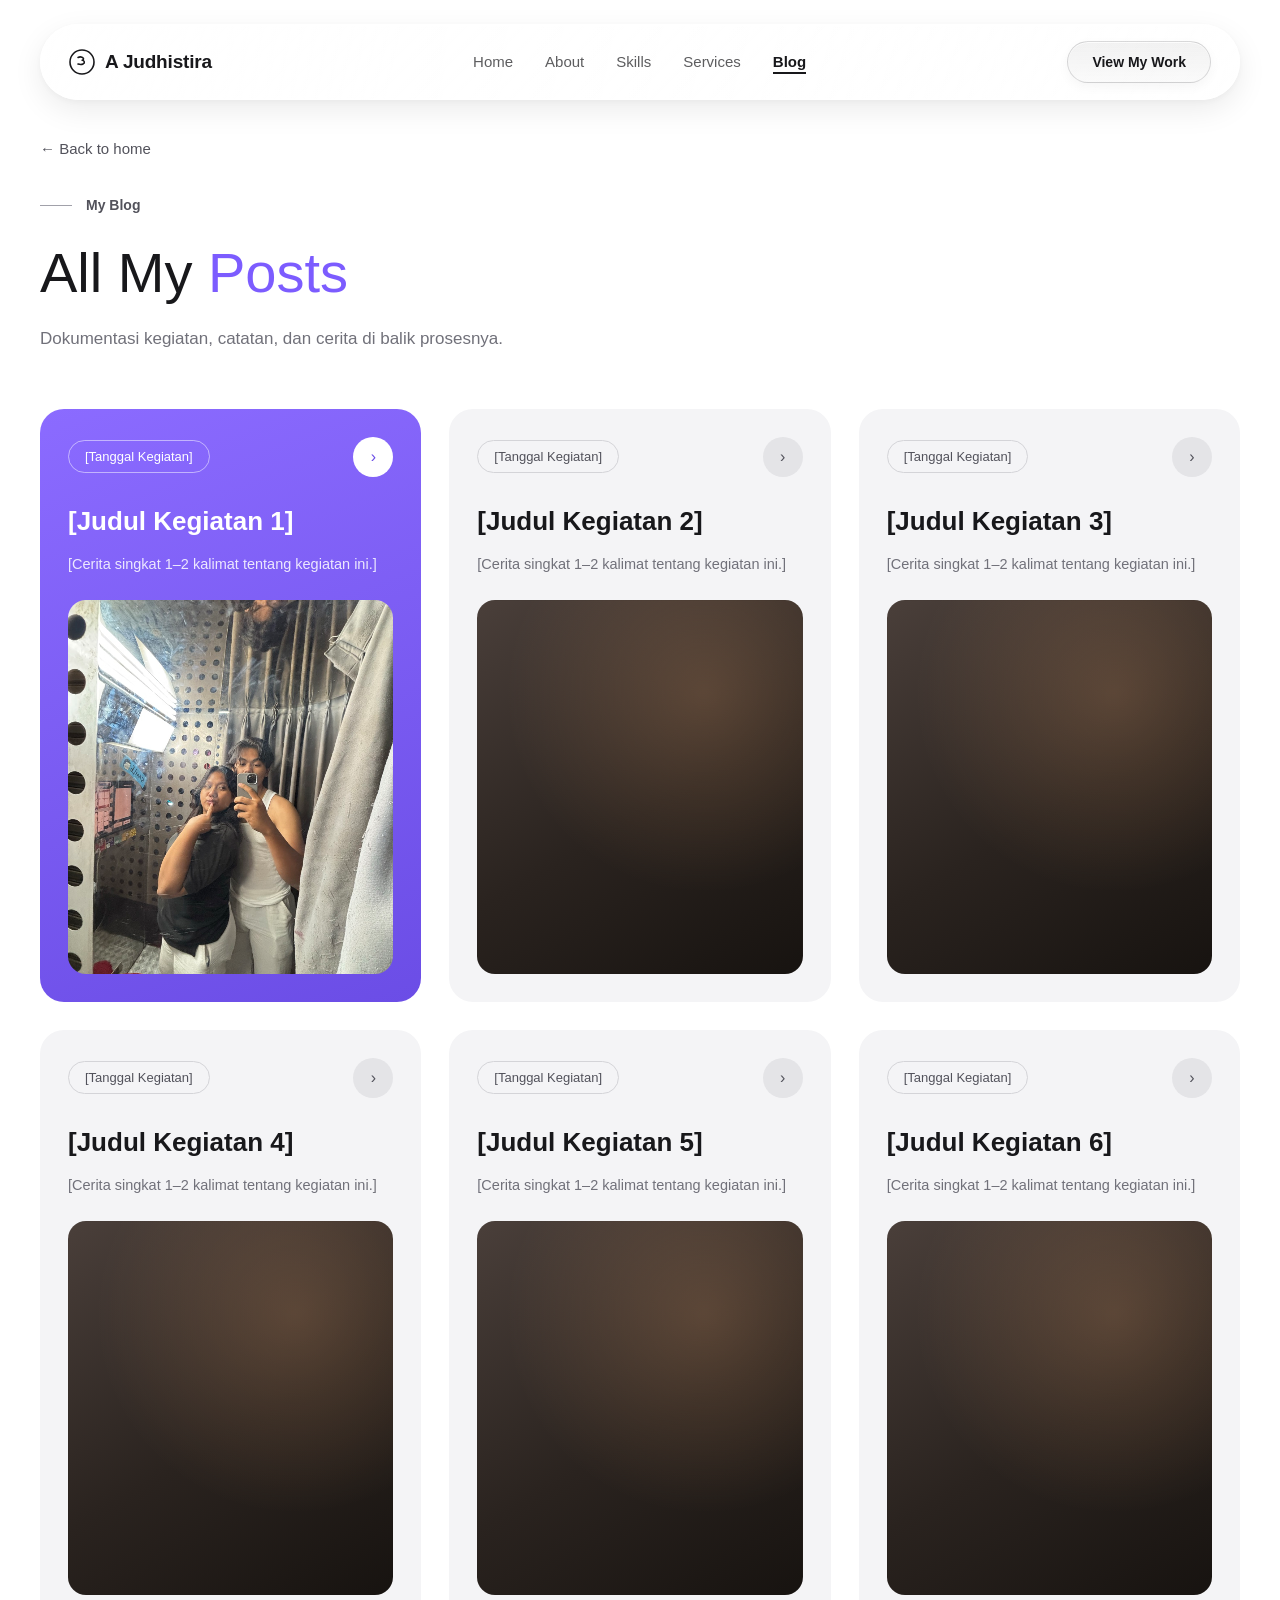
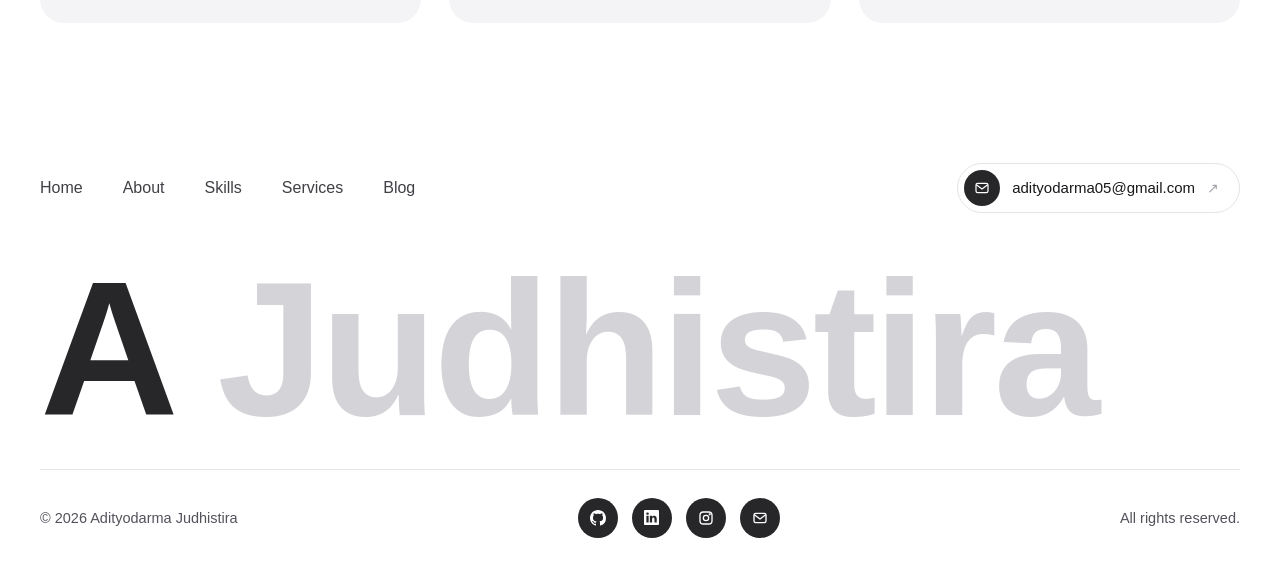
==== blog.html @ 8841a7af "Add blog page and link See All My Posts to it" ====
<!DOCTYPE html>
<html lang="id">

<head>
  <meta charset="UTF-8">
  <meta name="viewport" content="width=device-width, initial-scale=1.0">
  <title>Blog | Adityodarma Judhistira</title>
  <meta name="description" content="Semua tulisan dan dokumentasi kegiatan Adityodarma Judhistira.">
  <meta name="author" content="Adityodarma Judhistira">
  <link rel="canonical" href="https://adityodarma.github.io/Portofolio/blog.html">

  <meta property="og:type" content="website">
  <meta property="og:url" content="https://adityodarma.github.io/Portofolio/blog.html">
  <meta property="og:title" content="Blog | Adityodarma Judhistira">
  <meta property="og:description" content="Semua tulisan dan dokumentasi kegiatan Adityodarma Judhistira.">
  <meta property="og:image" content="https://adityodarma.github.io/Portofolio/assets/images/og-image.jpg">
  <meta name="twitter:card" content="summary_large_image">

  <link rel="icon" href="assets/favicon.svg" type="image/svg+xml">
  <link rel="stylesheet" href="css/style.css">
</head>

<body>

  <div class="navbar-wrap">
      <nav class="navbar">
        <a href="index.html" class="brand" aria-label="Home">
          <svg width="26" height="26" viewBox="0 0 26 26" fill="none" xmlns="http://www.w3.org/2000/svg">
            <circle cx="13" cy="13" r="12" stroke="white" stroke-width="1.6" />
            <path d="M9 8.5C9 8.5 11 7.5 13 8.2C15 8.9 15 10.8 13.2 11.3C15.6 11.6 16.2 14 14 15C12 15.9 9 15 9 15"
              stroke="white" stroke-width="1.6" stroke-linecap="round" stroke-linejoin="round" fill="none" />
          </svg>
          A Judhistira
        </a>
        <div class="nav-links">
          <a href="index.html#home">Home</a>
          <a href="index.html#about">About</a>
          <a href="index.html#skills">Skills</a>
          <a href="index.html#services">Services</a>
          <a href="blog.html" class="active">Blog</a>
        </div>
        <a href="index.html#services" class="cta-glass">View My Work</a>
        <button class="hamburger" id="hamburgerBtn" aria-label="Menu" aria-controls="mobileNav" aria-expanded="false">
          <span></span><span></span><span></span>
        </button>
      </nav>
    </div>

    <!-- Mobile Nav Overlay -->
    <div class="nav-mobile" id="mobileNav">
      <a href="index.html#home">Home</a>
      <a href="index.html#about">About</a>
      <a href="index.html#skills">Skills</a>
      <a href="index.html#services">Services</a>
      <a href="blog.html">Blog</a>
      <a href="index.html#services">View My Work</a>
    </div>

  <!-- ================= ALL POSTS ================= -->
  <!--
    CARA MENAMBAH POST: salin satu blok <article class="card plain"> di bawah (struktur sama dengan kartu My Work).
    Foto: <div class="card-photo" style="background-image: url('assets/images/NAMA-FILE.jpg');"></div>
    Teks [dalam kurung siku] hanya placeholder — ganti atau hapus sebelum deploy.
  -->
  <section class="blog-page" data-nav-theme="light">
    <a href="index.html#blog" class="back-link">← Back to home</a>

    <div class="blog-page-header">
      <div class="eyebrow"><span class="line"></span><span>My Blog</span></div>
      <h1 class="blog-page-title">All My <span class="accent">Posts</span></h1>
      <p class="sub">Dokumentasi kegiatan, catatan, dan cerita di balik prosesnya.</p>
    </div>

    <div class="posts-grid">
      <article class="card primary">
        <div class="card-top"><span class="date-pill">[Tanggal Kegiatan]</span><span class="arrow-btn">›</span></div>
        <h3>[Judul Kegiatan 1]</h3>
        <p class="desc">[Cerita singkat 1–2 kalimat tentang kegiatan ini.]</p>
        <div class="card-photo" style="background-image: url('assets/images/blog-1.jpg');"></div>
      </article>

      <article class="card plain">
        <div class="card-top"><span class="date-pill">[Tanggal Kegiatan]</span><span class="arrow-btn">›</span></div>
        <h3>[Judul Kegiatan 2]</h3>
        <p class="desc">[Cerita singkat 1–2 kalimat tentang kegiatan ini.]</p>
        <div class="card-photo"></div>
      </article>

      <article class="card plain">
        <div class="card-top"><span class="date-pill">[Tanggal Kegiatan]</span><span class="arrow-btn">›</span></div>
        <h3>[Judul Kegiatan 3]</h3>
        <p class="desc">[Cerita singkat 1–2 kalimat tentang kegiatan ini.]</p>
        <div class="card-photo"></div>
      </article>

      <article class="card plain">
        <div class="card-top"><span class="date-pill">[Tanggal Kegiatan]</span><span class="arrow-btn">›</span></div>
        <h3>[Judul Kegiatan 4]</h3>
        <p class="desc">[Cerita singkat 1–2 kalimat tentang kegiatan ini.]</p>
        <div class="card-photo"></div>
      </article>

      <article class="card plain">
        <div class="card-top"><span class="date-pill">[Tanggal Kegiatan]</span><span class="arrow-btn">›</span></div>
        <h3>[Judul Kegiatan 5]</h3>
        <p class="desc">[Cerita singkat 1–2 kalimat tentang kegiatan ini.]</p>
        <div class="card-photo"></div>
      </article>

      <article class="card plain">
        <div class="card-top"><span class="date-pill">[Tanggal Kegiatan]</span><span class="arrow-btn">›</span></div>
        <h3>[Judul Kegiatan 6]</h3>
        <p class="desc">[Cerita singkat 1–2 kalimat tentang kegiatan ini.]</p>
        <div class="card-photo"></div>
      </article>
    </div>
  </section>

  <footer data-nav-theme="light">
    <div class="footer-nav">
      <div class="nav-links2">
        <a href="index.html#home">Home</a>
        <a href="index.html#about">About</a>
        <a href="index.html#skills">Skills</a>
        <a href="index.html#services">Services</a>
        <a href="blog.html">Blog</a>
      </div>
      <a href="mailto:adityodarma05@gmail.com?subject=Hello%20from%20your%20portfolio"
        class="contact-pill">
        <span class="contact-icon" aria-hidden="true">
          <svg width="16" height="16" viewBox="0 0 24 24" fill="none" stroke="currentColor" stroke-width="1.8" stroke-linecap="round" stroke-linejoin="round">
            <rect x="3" y="5" width="18" height="14" rx="2.5" />
            <path d="m4 7.5 8 6 8-6" />
          </svg>
        </span>
        <span class="contact-text">adityodarma05@gmail.com</span>
        <span class="contact-arrow" aria-hidden="true">↗</span>
      </a>
    </div>

    <div class="brand-huge">
      <span class="dark">A</span> <span class="light">Judhistira</span>
    </div>

    <hr>

    <div class="bottom-bar">
      <div class="bottom-left">
        <span>&copy; 2026 Adityodarma Judhistira</span>
      </div>

      <div class="socials">
        <a href="https://github.com/AdityoDarma" target="_blank" rel="noopener" aria-label="GitHub">
          <svg width="16" height="16" viewBox="0 0 16 16" fill="currentColor" aria-hidden="true">
            <path d="M8 0C3.58 0 0 3.58 0 8c0 3.54 2.29 6.53 5.47 7.59.4.07.55-.17.55-.38 0-.19-.01-.82-.01-1.49-2.01.37-2.53-.49-2.69-.94-.09-.23-.48-.94-.82-1.13-.28-.15-.68-.52-.01-.53.63-.01 1.08.58 1.23.82.72 1.21 1.87.87 2.33.66.07-.52.28-.87.51-1.07-1.78-.2-3.64-.89-3.64-3.95 0-.87.31-1.59.82-2.15-.08-.2-.36-1.02.08-2.12 0 0 .67-.21 2.2.82.64-.18 1.32-.27 2-.27.68 0 1.36.09 2 .27 1.53-1.04 2.2-.82 2.2-.82.44 1.1.16 1.92.08 2.12.51.56.82 1.27.82 2.15 0 3.07-1.87 3.75-3.65 3.95.29.25.54.73.54 1.48 0 1.07-.01 1.93-.01 2.2 0 .21.15.46.55.38A8.013 8.013 0 0016 8c0-4.42-3.58-8-8-8z"/>
          </svg>
        </a>
        <a href="https://www.linkedin.com/in/adityodarma-judhistira-278b33277/" target="_blank" rel="noopener" aria-label="LinkedIn">
          <svg width="15" height="15" viewBox="0 0 16 16" fill="currentColor" aria-hidden="true">
            <path d="M0 1.15C0 .52.52 0 1.17 0h13.66C15.48 0 16 .52 16 1.15v13.7c0 .63-.52 1.15-1.17 1.15H1.17C.52 16 0 15.48 0 14.85V1.15zm4.94 12.24V6.17H2.54v7.22h2.4zM3.74 5.18c.84 0 1.36-.55 1.36-1.25-.02-.71-.52-1.25-1.34-1.25-.82 0-1.36.54-1.36 1.25 0 .7.52 1.25 1.33 1.25h.01zm4.91 8.21V9.36c0-.22.02-.43.08-.58.17-.43.57-.88 1.23-.88.87 0 1.21.66 1.21 1.63v3.86h2.4V9.25c0-2.22-1.18-3.25-2.76-3.25-1.27 0-1.84.7-2.16 1.19v.02h-.02l.02-.02V6.17h-2.4c.03.68 0 7.22 0 7.22h2.4z"/>
          </svg>
        </a>
        <a href="https://www.instagram.com/a.drma/" target="_blank" rel="noopener" aria-label="Instagram">
          <svg width="16" height="16" viewBox="0 0 24 24" fill="none" stroke="currentColor" stroke-width="2" stroke-linecap="round" stroke-linejoin="round" aria-hidden="true">
            <rect x="3" y="3" width="18" height="18" rx="5" />
            <circle cx="12" cy="12" r="4" />
            <circle cx="17.5" cy="6.5" r="0.6" fill="currentColor" />
          </svg>
        </a>
        <a href="mailto:adityodarma05@gmail.com?subject=Hello%20from%20your%20portfolio" aria-label="Email">
          <svg width="16" height="16" viewBox="0 0 24 24" fill="none" stroke="currentColor" stroke-width="2" stroke-linecap="round" stroke-linejoin="round" aria-hidden="true">
            <rect x="3" y="5" width="18" height="14" rx="2.5" />
            <path d="m4 7.5 8 6 8-6" />
          </svg>
        </a>
      </div>

      <div class="bottom-right">
        <span>All rights reserved.</span>
      </div>
    </div>
  </footer>

  <script src="js/main.js"></script>
</body>

</html>
---- css/style.css ----
/* =========================================================
   BrandElevate — Stylesheet
   Struktur: Reset -> Utilities -> Hero -> About -> Services
             -> Process -> Blog -> Footer -> Responsive
   ========================================================= */

* {
  box-sizing: border-box;
  margin: 0;
  padding: 0;
}

html {
  scroll-behavior: smooth;
}

body {
  font-family: "Helvetica Neue", Arial, sans-serif;
  color: #18181b;
  background: #ffffff;
}

a {
  text-decoration: none;
  transition: color 0.2s ease, opacity 0.2s ease;
}

/* ================= FADE-IN SCROLL ANIMATION ================= */
.reveal {
  opacity: 0;
  transform: translateY(32px);
  transition: opacity 0.6s ease, transform 0.6s ease;
}

.reveal.visible {
  opacity: 1;
  transform: translateY(0);
}

.reveal-delay-1 { transition-delay: 0.1s; }
.reveal-delay-2 { transition-delay: 0.2s; }
.reveal-delay-3 { transition-delay: 0.3s; }
.reveal-delay-4 { transition-delay: 0.4s; }

/* ================= UTILITIES ================= */
.btn-primary {
  display: inline-flex;
  align-items: center;
  gap: 14px;
  background: linear-gradient(135deg, #8b6bff, #6b4de6);
  color: #fff;
  padding: 14px 12px 14px 24px;
  border-radius: 999px;
  font-weight: 600;
  font-size: 15px;
  box-shadow: 0 10px 24px rgba(124, 92, 255, 0.35);
  transition: transform 0.2s ease, box-shadow 0.2s ease;
}

.btn-primary:hover {
  transform: translateY(-2px);
  box-shadow: 0 16px 32px rgba(124, 92, 255, 0.45);
}

.btn-primary .arrow {
  width: 32px;
  height: 32px;
  border-radius: 50%;
  background: #fff;
  color: #6b4de6;
  display: flex;
  align-items: center;
  justify-content: center;
  font-size: 15px;
}

.accent {
  color: #7c5cff;
}

.eyebrow {
  display: flex;
  align-items: center;
  gap: 14px;
  margin-bottom: 28px;
  font-size: 14px;
  color: #52525b;
  font-weight: 600;
}

.eyebrow .line {
  width: 32px;
  height: 1px;
  background: #a1a1aa;
}

/* ================= HERO ================= */
.hero {
  position: relative;
  min-height: 100vh;
  display: flex;
  flex-direction: column;
  color: #f5f2f0;
  overflow: hidden;
}

.hero-bg {
  position: absolute;
  inset: 0;
  z-index: 0;
  background-image: url("../assets/images/hero-bg.jpg");
  background-size: cover;
  background-position: center;
}

.hero-overlay {
  position: absolute;
  inset: 0;
  z-index: 1;
  background:
    linear-gradient(90deg, rgba(0, 0, 0, 0.8) 0%, rgba(0, 0, 0, 0.45) 45%, rgba(0, 0, 0, 0.15) 70%, rgba(0, 0, 0, 0.05) 100%),
    linear-gradient(180deg, rgba(0, 0, 0, 0.6) 0%, rgba(0, 0, 0, 0) 22%, rgba(0, 0, 0, 0) 62%, rgba(0, 0, 0, 0.8) 100%);
}

.navbar-wrap {
  position: fixed;
  top: 0;
  left: 0;
  right: 0;
  z-index: 1000;
  padding: 24px 40px;
  pointer-events: none;
  background: transparent;
  transition: padding 0.4s cubic-bezier(0.16, 1, 0.3, 1);
}

.navbar-wrap.scrolled {
  padding: 12px 40px;
}

.navbar {
  position: relative;
  display: flex;
  align-items: center;
  justify-content: space-between;
  gap: 24px;
  padding: 16px 28px;
  border-radius: 999px;
  margin: 0 auto;
  max-width: 1240px;
  pointer-events: auto;
  background: linear-gradient(180deg, rgba(255, 255, 255, 0.14), rgba(255, 255, 255, 0.04));
  backdrop-filter: blur(20px) saturate(180%);
  -webkit-backdrop-filter: blur(20px) saturate(180%);
  border: 1px solid rgba(255, 255, 255, 0.22);
  box-shadow:
    0 8px 32px rgba(0, 0, 0, 0.35),
    inset 0 1px 0 rgba(255, 255, 255, 0.35),
    inset 0 -1px 0 rgba(255, 255, 255, 0.05);
  overflow: hidden;
  transition: all 0.4s cubic-bezier(0.16, 1, 0.3, 1);
}

.navbar::before {
  content: "";
  position: absolute;
  inset: 0;
  border-radius: inherit;
  background: linear-gradient(115deg, rgba(255, 255, 255, 0.25) 0%, rgba(255, 255, 255, 0) 20%, rgba(255, 255, 255, 0) 80%, rgba(255, 255, 255, 0.12) 100%);
  pointer-events: none;
  transition: background 0.4s ease;
}

.navbar>* {
  position: relative;
  z-index: 1;
}

.brand {
  display: flex;
  align-items: center;
  gap: 10px;
  font-size: 19px;
  font-weight: 700;
  letter-spacing: -0.01em;
  white-space: nowrap;
  color: #f5f2f0;
  transition: color 0.4s ease;
}

.brand svg circle, .brand svg path {
  transition: stroke 0.4s ease;
}

.nav-links {
  display: flex;
  align-items: center;
  gap: 32px;
  flex: 1;
  justify-content: center;
}

.nav-links a {
  color: rgba(245, 242, 240, 0.75);
  font-size: 15px;
  position: relative;
  padding-bottom: 2px;
  transition: color 0.4s ease;
}

.nav-links a::after {
  content: '';
  position: absolute;
  bottom: -2px;
  left: 0;
  width: 0;
  height: 1.5px;
  background: #f5f2f0;
  transition: width 0.25s ease, background-color 0.4s ease;
}

.nav-links a:hover::after,
.nav-links a.active::after {
  width: 100%;
}

.nav-links a:hover {
  color: #f5f2f0;
}

.nav-links a.active {
  color: #f5f2f0;
  font-weight: 600;
}

.cta-glass {
  display: inline-flex;
  align-items: center;
  white-space: nowrap;
  padding: 12px 24px;
  border-radius: 999px;
  background: linear-gradient(180deg, rgba(255, 255, 255, 0.22), rgba(255, 255, 255, 0.06));
  border: 1px solid rgba(255, 255, 255, 0.35);
  color: #f5f2f0;
  font-size: 14px;
  font-weight: 600;
  box-shadow: 0 4px 14px rgba(0, 0, 0, 0.25), inset 0 1px 0 rgba(255, 255, 255, 0.5);
  transition: transform 0.2s ease, box-shadow 0.2s ease, background 0.2s ease;
}

.cta-glass:hover {
  transform: translateY(-1px);
  box-shadow: 0 8px 20px rgba(0, 0, 0, 0.35), inset 0 1px 0 rgba(255, 255, 255, 0.5);
  background: linear-gradient(180deg, rgba(255, 255, 255, 0.32), rgba(255, 255, 255, 0.12));
}

/* ================= ADAPTIVE LIGHT THEME NAVBAR ================= */
.navbar.nav-light {
  background: linear-gradient(135deg, rgba(255, 255, 255, 0.8), rgba(255, 255, 255, 0.55));
  backdrop-filter: blur(24px) saturate(190%);
  -webkit-backdrop-filter: blur(24px) saturate(190%);
  border: 1px solid rgba(255, 255, 255, 0.95);
  box-shadow: 
    0 10px 30px rgba(0, 0, 0, 0.08), 
    0 2px 8px rgba(0, 0, 0, 0.04), 
    inset 0 1px 0 rgba(255, 255, 255, 1);
}

.navbar.nav-light::before {
  background: linear-gradient(105deg, rgba(255, 255, 255, 0.6) 0%, rgba(255, 255, 255, 0.1) 30%, rgba(255, 255, 255, 0) 60%, rgba(255, 255, 255, 0.3) 100%);
}

.navbar.nav-light .brand {
  color: #18181b;
}

.navbar.nav-light .brand svg circle,
.navbar.nav-light .brand svg path {
  stroke: #18181b;
}

.navbar.nav-light .nav-links a {
  color: rgba(24, 24, 27, 0.7);
}

.navbar.nav-light .nav-links a::after {
  background: #18181b;
}

.navbar.nav-light .nav-links a:hover,
.navbar.nav-light .nav-links a.active {
  color: #18181b;
}

.navbar.nav-light .cta-glass {
  background: linear-gradient(180deg, rgba(24, 24, 27, 0.06), rgba(24, 24, 27, 0.02));
  border: 1px solid rgba(24, 24, 27, 0.15);
  color: #18181b;
  box-shadow: 0 4px 12px rgba(0, 0, 0, 0.04), inset 0 1px 0 rgba(255, 255, 255, 0.8);
}

.navbar.nav-light .cta-glass:hover {
  background: linear-gradient(135deg, #8b6bff, #6b4de6);
  color: #ffffff;
  border-color: transparent;
  box-shadow: 0 8px 20px rgba(124, 92, 255, 0.35);
}

.navbar.nav-light .hamburger span {
  background: #18181b;
}

/* Hamburger menu (mobile) */
.hamburger {
  display: none;
  flex-direction: column;
  gap: 5px;
  cursor: pointer;
  padding: 4px;
  z-index: 10;
  background: none;
  border: 0;
  appearance: none;
  -webkit-appearance: none;
}

.hamburger span {
  display: block;
  width: 22px;
  height: 2px;
  background: #f5f2f0;
  border-radius: 2px;
  transition: transform 0.3s ease, opacity 0.3s ease;
}

.hamburger.open span:nth-child(1) { transform: translateY(7px) rotate(45deg); }
.hamburger.open span:nth-child(2) { opacity: 0; }
.hamburger.open span:nth-child(3) { transform: translateY(-7px) rotate(-45deg); }

.nav-mobile {
  display: none;
  position: fixed;
  inset: 0;
  background: rgba(15, 10, 30, 0.97);
  backdrop-filter: blur(16px);
  z-index: 100;
  flex-direction: column;
  align-items: center;
  justify-content: center;
  gap: 32px;
  opacity: 0;
  pointer-events: none;
  transition: opacity 0.3s ease;
}

.nav-mobile.open {
  display: flex;
  opacity: 1;
  pointer-events: auto;
}

.nav-mobile a {
  color: #f5f2f0;
  font-size: 28px;
  font-weight: 700;
  transition: color 0.2s ease, transform 0.2s ease;
}

.nav-mobile a:hover {
  color: #7c5cff;
  transform: translateX(8px);
}

.hero-content {
  position: relative;
  z-index: 2;
  flex: 1;
  display: flex;
  flex-direction: column;
  justify-content: center;
  padding: 120px 80px 96px;
}

.hero-content h1 {
  font-size: 64px;
  font-weight: 800;
  line-height: 1.12;
  max-width: 900px;
  margin-bottom: 28px;
}

.hero-cta-row {
  display: flex;
  align-items: center;
  gap: 24px;
  flex-wrap: wrap;
  margin-top: 8px;
}

.btn-white {
  display: inline-flex;
  align-items: center;
  gap: 12px;
  background: #fff;
  color: #111;
  padding: 14px 24px;
  border-radius: 999px;
  font-weight: 600;
}

.btn-white .arrow {
  width: 28px;
  height: 28px;
  border-radius: 50%;
  background: #111;
  color: #fff;
  display: flex;
  align-items: center;
  justify-content: center;
  font-size: 14px;
}

.hero-sub {
  max-width: 320px;
  font-size: 15px;
  line-height: 1.5;
  color: rgba(255, 255, 255, 0.85);
}

/* ================= ABOUT ================= */
.about {
  max-width: 1280px;
  margin: 0 auto;
  padding: 100px 40px;
  display: grid;
  grid-template-columns: 1fr 1fr;
  gap: 60px;
  align-items: start;
}

.about-title {
  font-size: 52px;
  font-weight: 500;
  line-height: 1.18;
  color: #18181b;
  margin-bottom: 28px;
  max-width: 560px;
}

.about .lead {
  font-size: 17px;
  line-height: 1.7;
  color: #52525b;
  max-width: 500px;
  margin-bottom: 40px;
}

.about .right {
  position: relative;
}

.top-note {
  display: flex;
  align-items: flex-start;
  gap: 12px;
  margin-bottom: 20px;
  max-width: 320px;
  margin-left: auto;
}

.top-note .dot {
  width: 10px;
  height: 10px;
  border-radius: 50%;
  background: #71717a;
  margin-top: 6px;
  flex-shrink: 0;
}

.top-note p {
  font-size: 14.5px;
  line-height: 1.55;
  color: #52525b;
}

.media-wrap {
  position: relative;
}

.main-photo {
  width: 100%;
  aspect-ratio: 4 / 3.4;
  border-radius: 20px;
  background:
    radial-gradient(circle at 70% 30%, rgba(150, 170, 255, 0.25), transparent 55%),
    linear-gradient(135deg, #4b3f4a 0%, #2c2430 45%, #1c1620 100%);
  background-size: cover;
  background-position: center;
  /* Ganti dengan foto asli:
     background-image: url("../assets/images/about-main.jpg");
  */
}


/* ================= SKILLS ================= */
.skills {
  max-width: 1400px;
  margin: 0 auto;
  padding: 40px 40px 60px;
}

.skills-header {
  margin-bottom: 40px;
}

.skills-title {
  font-size: 48px;
  font-weight: 500;
  line-height: 1.2;
}

.skills-grid {
  display: grid;
  grid-template-columns: repeat(4, 1fr);
  gap: 20px;
}

.skill-group {
  background: #f4f4f5;
  border-radius: 24px;
  padding: 28px;
}

.skill-group h3 {
  font-size: 18px;
  font-weight: 600;
  margin-bottom: 18px;
}

.skill-tags {
  list-style: none;
  display: flex;
  flex-wrap: wrap;
  gap: 8px;
}

.skill-tags li {
  background: #ffffff;
  border: 1px solid #e4e4e7;
  border-radius: 999px;
  padding: 7px 14px;
  font-size: 13px;
  color: #3f3f46;
}

@media (max-width: 1200px) {
  .skills-grid {
    grid-template-columns: repeat(2, 1fr);
  }
}


/* ================= SERVICES ================= */
.services {
  max-width: 1400px;
  margin: 0 auto;
  padding: 60px 40px 100px;
  background: #ffffff;
}

.services-header {
  display: flex;
  justify-content: space-between;
  align-items: flex-start;
  gap: 40px;
  margin-bottom: 56px;
  flex-wrap: wrap;
}

.services-title {
  font-size: 48px;
  font-weight: 500;
  line-height: 1.2;
  max-width: 640px;
}

.header-note {
  max-width: 340px;
  font-size: 17px;
  line-height: 1.6;
  color: #a1a1aa;
  padding-top: 8px;
}

.header-note b {
  color: #18181b;
  font-weight: 600;
}

.cards-scroll {
  display: flex;
  gap: 24px;
  overflow-x: auto;
  padding-bottom: 8px;
  scrollbar-width: none;
}

.cards-scroll::-webkit-scrollbar {
  display: none;
}

.card {
  flex: 0 0 320px;
  border-radius: 24px;
  padding: 28px;
  display: flex;
  flex-direction: column;
  transition: transform 0.3s ease, box-shadow 0.3s ease;
  cursor: pointer;
}

.card:hover {
  transform: translateY(-6px);
  box-shadow: 0 20px 48px rgba(0, 0, 0, 0.12);
}

.card.primary {
  background: linear-gradient(160deg, #8b6bff 0%, #6b4de6 100%);
  color: #fff;
}

.card.plain {
  background: #f4f4f6;
  color: #18181b;
}

.card-top {
  display: flex;
  justify-content: space-between;
  align-items: center;
  margin-bottom: 28px;
}

.date-pill {
  display: inline-flex;
  align-items: center;
  padding: 8px 16px;
  border-radius: 999px;
  font-size: 13px;
  font-weight: 500;
  border: 1px solid;
}

.card.primary .date-pill {
  border-color: rgba(255, 255, 255, 0.5);
  color: #fff;
}

.card.plain .date-pill {
  border-color: #d4d4d8;
  color: #52525b;
}

.arrow-btn {
  width: 40px;
  height: 40px;
  border-radius: 50%;
  display: flex;
  align-items: center;
  justify-content: center;
  flex-shrink: 0;
  font-size: 16px;
}

.card.primary .arrow-btn {
  background: #fff;
  color: #6b4de6;
}

.card.plain .arrow-btn {
  background: #e4e4e7;
  color: #52525b;
}

.card h3 {
  font-size: 26px;
  font-weight: 700;
  line-height: 1.25;
  margin-bottom: 16px;
}

.card p.desc {
  font-size: 14.5px;
  line-height: 1.55;
  margin-bottom: 24px;
}

.card.primary p.desc {
  color: rgba(255, 255, 255, 0.85);
}

.card.plain p.desc {
  color: #71717a;
}

.card-photo {
  margin-top: auto;
  width: 100%;
  aspect-ratio: 4 / 4.6;
  border-radius: 18px;
  background:
    radial-gradient(circle at 70% 25%, rgba(255, 180, 120, 0.2), transparent 55%),
    linear-gradient(150deg, #4a3f3a 0%, #2a231f 55%, #171310 100%);
  background-size: cover;
  background-position: center;
  /* Ganti dengan foto sesi masing-masing:
     background-image: url("../assets/images/service-1.jpg");
  */
}

.cta-row {
  display: flex;
  justify-content: center;
  margin-top: 48px;
}

/* ================= ACHIEVEMENTS ================= */
.achievements {
  max-width: 1400px;
  margin: 0 auto;
  padding: 40px 40px 80px;
}

.ach-header {
  display: flex;
  justify-content: space-between;
  align-items: flex-end;
  gap: 24px;
  flex-wrap: wrap;
  margin-bottom: 40px;
}

.ach-title {
  font-size: 48px;
  font-weight: 500;
  line-height: 1.2;
}

.ach-filters {
  display: flex;
  gap: 8px;
  flex-wrap: wrap;
}

.ach-filter {
  font: inherit;
  font-size: 14px;
  font-weight: 500;
  padding: 10px 18px;
  border-radius: 999px;
  border: 1px solid #d4d4d8;
  background: #fff;
  color: #52525b;
  cursor: pointer;
  transition: background 0.2s ease, color 0.2s ease, border-color 0.2s ease;
}

.ach-filter:hover {
  border-color: #7c5cff;
  color: #7c5cff;
}

.ach-filter.active {
  background: #18181b;
  border-color: #18181b;
  color: #fff;
}

.card[hidden] {
  display: none;
}

/* ================= PROCESS ================= */
.process {
  max-width: 1300px;
  margin: 0 auto;
  padding: 100px 40px;
  background: #f4f4f5;
  border-radius: 40px;
  display: grid;
  grid-template-columns: 1fr 1fr;
  gap: 60px;
  align-items: start;
}

.process-title {
  font-size: 46px;
  font-weight: 500;
  line-height: 1.22;
  margin-bottom: 48px;
  max-width: 480px;
}

.accordion-item {
  padding: 26px 0;
  border-bottom: 1px solid #e4e4e7;
}

.accordion-item:first-child {
  padding-top: 0;
}

.accordion-item .row {
  display: flex;
  align-items: center;
  justify-content: space-between;
  gap: 20px;
  cursor: pointer;
}

.accordion-item .row .title {
  font-size: 21px;
  color: #3f3f46;
}

.arrow-circle {
  width: 44px;
  height: 44px;
  border-radius: 50%;
  border: 1px solid #d4d4d8;
  display: flex;
  align-items: center;
  justify-content: center;
  font-size: 17px;
  color: #3f3f46;
  flex-shrink: 0;
}

.accordion-item.active {
  background: #262626;
  border-radius: 18px;
  padding: 26px 28px;
  border-bottom: none;
}

.accordion-item.active .row .title {
  color: #fff;
  font-size: 23px;
  font-weight: 700;
}

.accordion-item.active .arrow-circle {
  background: #fff;
  border-color: #fff;
  color: #262626;
}

.accordion-item .desc {
  margin-top: 18px;
  font-size: 15px;
  line-height: 1.65;
  color: rgba(255, 255, 255, 0.7);
  max-width: 460px;
  display: none;
}

.accordion-item.active .desc {
  display: block;
}

.process .right {
  position: relative;
}

.learn-more {
  position: absolute;
  top: -64px;
  right: 0;
  display: inline-flex;
  align-items: center;
  gap: 14px;
  background: linear-gradient(135deg, #8b6bff, #6b4de6);
  color: #fff;
  padding: 12px 10px 12px 22px;
  border-radius: 999px;
  font-weight: 600;
  font-size: 15px;
  box-shadow: 0 10px 24px rgba(124, 92, 255, 0.3);
}

.learn-more .arrow {
  width: 30px;
  height: 30px;
  border-radius: 50%;
  background: #fff;
  color: #6b4de6;
  display: flex;
  align-items: center;
  justify-content: center;
  font-size: 14px;
}

.process-photo {
  width: 100%;
  aspect-ratio: 4 / 3.1;
  border-radius: 24px;
  background:
    radial-gradient(circle at 75% 20%, rgba(190, 110, 255, 0.35), transparent 55%),
    radial-gradient(circle at 25% 80%, rgba(120, 70, 180, 0.3), transparent 50%),
    linear-gradient(150deg, #3a2a3f 0%, #221a28 55%, #15111a 100%);
  background-size: cover;
  background-position: center;
  /* Ganti dengan foto asli:
     background-image: url("../assets/images/process.jpg");
  */
}

/* ================= BLOG ================= */
.blog {
  max-width: 1280px;
  margin: 0 auto;
  padding: 100px 40px;
}

.blog-header {
  text-align: center;
  max-width: 780px;
  margin: 0 auto 56px;
}

.blog-title {
  font-size: 46px;
  font-weight: 500;
  line-height: 1.25;
  margin-bottom: 24px;
}

.blog-header .sub {
  font-size: 17px;
  line-height: 1.6;
  color: #71717a;
  max-width: 620px;
  margin: 0 auto;
}

/* Blog carousel: satu kartu besar, geser dengan panah / swipe */
.blog-carousel {
  max-width: 1100px;
  margin: 0 auto;
}

.blog-viewport {
  overflow: hidden;
  border-radius: 24px;
  touch-action: pan-y;
}

.blog-track {
  display: flex;
  transition: transform 0.6s cubic-bezier(0.16, 1, 0.3, 1);
  will-change: transform;
}

.blog-track.dragging {
  transition: none;
}

.card.blog-slide {
  flex: 0 0 100%;
  display: grid;
  grid-template-columns: 1fr 1fr;
  grid-template-rows: auto auto 1fr;
  column-gap: 48px;
  padding: 40px;
  cursor: default;
}

.card.blog-slide:hover {
  transform: none;
  box-shadow: none;
}

.blog-slide .card-top {
  grid-column: 1;
}

.blog-slide h3 {
  grid-column: 1;
  font-size: 40px;
  line-height: 1.15;
}

.blog-slide p.desc {
  grid-column: 1;
  font-size: 17px;
  max-width: 420px;
}

.blog-slide .card-photo {
  grid-column: 2;
  grid-row: 1 / span 3;
  margin-top: 0;
  aspect-ratio: 4 / 3.4;
  user-select: none;
}

.blog-controls {
  display: flex;
  align-items: center;
  justify-content: center;
  gap: 20px;
  margin-top: 28px;
}

.blog-nav {
  width: 52px;
  height: 52px;
  border-radius: 50%;
  border: 1px solid #d4d4d8;
  background: #fff;
  color: #18181b;
  font-size: 20px;
  cursor: pointer;
  transition: background 0.25s ease, color 0.25s ease, border-color 0.25s ease, transform 0.25s ease;
}

.blog-nav:hover {
  background: #18181b;
  border-color: #18181b;
  color: #fff;
}

.blog-nav:active {
  transform: scale(0.92);
}

.blog-counter {
  min-width: 64px;
  text-align: center;
  font-size: 14px;
  font-weight: 600;
  letter-spacing: 0.04em;
  color: #52525b;
}

/* ================= BLOG PAGE (blog.html) ================= */
.blog-page {
  max-width: 1280px;
  margin: 0 auto;
  padding: 140px 40px 100px;
}

.back-link {
  display: inline-block;
  margin-bottom: 40px;
  font-size: 15px;
  font-weight: 500;
  color: #52525b;
}

.back-link:hover {
  color: #7c5cff;
}

.blog-page-header {
  margin-bottom: 56px;
}

.blog-page-title {
  font-size: 56px;
  font-weight: 500;
  line-height: 1.15;
  margin-bottom: 20px;
}

.blog-page-header .sub {
  font-size: 17px;
  line-height: 1.6;
  color: #71717a;
  max-width: 520px;
}

.posts-grid {
  display: grid;
  grid-template-columns: repeat(3, 1fr);
  gap: 28px;
}

@media (max-width: 1000px) {
  .posts-grid {
    grid-template-columns: repeat(2, 1fr);
  }
}

@media (max-width: 640px) {
  .blog-page {
    padding: 120px 24px 72px;
  }

  .blog-page-title {
    font-size: 36px;
  }

  .posts-grid {
    grid-template-columns: 1fr;
  }
}

/* ================= FOOTER ================= */
footer {
  max-width: 1400px;
  margin: 0 auto;
  padding: 40px 40px 0;
  overflow: hidden;
}

.footer-nav {
  display: flex;
  align-items: center;
  justify-content: space-between;
  gap: 24px;
  flex-wrap: wrap;
  margin-bottom: 40px;
}

.footer-nav .nav-links2 {
  display: flex;
  align-items: center;
  gap: 40px;
  flex-wrap: wrap;
}

.footer-nav .nav-links2 a {
  color: #3f3f46;
  font-size: 16px;
}

.contact-pill {
  display: inline-flex;
  align-items: center;
  gap: 12px;
  padding: 6px 20px 6px 6px;
  border: 1px solid #e4e4e7;
  border-radius: 999px;
  font-size: 15px;
  font-weight: 500;
  color: #18181b;
  transition: border-color 0.25s ease, box-shadow 0.25s ease;
}

.contact-icon {
  width: 36px;
  height: 36px;
  border-radius: 50%;
  background: #27272a;
  color: #fff;
  display: flex;
  align-items: center;
  justify-content: center;
  flex-shrink: 0;
  transition: background 0.25s ease;
}

.contact-arrow {
  color: #a1a1aa;
  font-size: 14px;
  transition: transform 0.25s ease, color 0.25s ease;
}

.contact-pill:hover {
  border-color: #18181b;
}

.contact-pill:hover .contact-icon {
  background: #7c5cff;
}

.contact-pill:hover .contact-arrow {
  color: #18181b;
  transform: translate(2px, -2px);
}

.brand-huge {
  font-size: clamp(90px, 15vw, 260px);
  font-weight: 600;
  line-height: 1;
  letter-spacing: -0.02em;
  white-space: nowrap;
  margin-bottom: 24px;
}

.brand-huge .dark {
  color: #27272a;
}

.brand-huge .light {
  color: #d4d4d8;
}

footer hr {
  border: none;
  border-top: 1px solid #e4e4e7;
  margin-bottom: 28px;
}

.bottom-bar {
  display: flex;
  align-items: center;
  justify-content: space-between;
  gap: 24px;
  flex-wrap: wrap;
  padding-bottom: 32px;
  font-size: 14.5px;
  color: #52525b;
}

.bottom-left {
  display: flex;
  align-items: center;
  gap: 32px;
}

.bottom-left a {
  color: #52525b;
}

.socials {
  display: flex;
  align-items: center;
  gap: 14px;
}

.socials a {
  width: 40px;
  height: 40px;
  border-radius: 50%;
  background: #27272a;
  color: #fff;
  display: flex;
  align-items: center;
  justify-content: center;
  font-size: 15px;
  transition: transform 0.2s ease, background 0.2s ease;
}

.socials a:hover {
  transform: translateY(-3px) scale(1.1);
  background: #7c5cff;
}

.bottom-right {
  display: flex;
  align-items: center;
  gap: 32px;
}

/* ================= RESPONSIVE ================= */
@media (max-width: 900px) {

  .navbar-wrap,
  .hero-content {
    padding-left: 20px;
    padding-right: 20px;
  }

  .nav-links {
    display: none;
  }

  .hamburger {
    display: flex;
  }

  .cta-glass {
    display: none;
  }

  .hero-content h1 {
    font-size: 36px;
  }

  .about {
    grid-template-columns: 1fr;
    padding: 56px 24px 140px;
    gap: 48px;
  }

  .about-title {
    font-size: 36px;
  }

  .top-note {
    margin-left: 0;
  }

  .float-card {
    right: 0;
    left: 0;
    margin: 0 auto;
    bottom: -80px;
    width: 88%;
  }

  .services-title {
    font-size: 32px;
  }

  .services-header {
    flex-direction: column;
  }

  .header-note {
    padding-top: 0;
  }

  .card {
    flex: 0 0 260px;
  }

  .achievements {
    padding: 40px 24px 60px;
  }

  .ach-title {
    font-size: 36px;
  }

  .skills {
    padding: 40px 24px;
  }

  .skills-title {
    font-size: 36px;
  }

  .skills-grid {
    grid-template-columns: 1fr;
  }

  .process {
    grid-template-columns: 1fr;
    padding: 56px 24px;
    border-radius: 24px;
  }

  .process-title {
    font-size: 32px;
  }

  .learn-more {
    position: static;
    margin-bottom: 32px;
  }

  .blog-title {
    font-size: 30px;
  }

  .card.blog-slide {
    grid-template-columns: 1fr;
    grid-template-rows: auto;
    padding: 24px;
  }

  .blog-slide .card-photo {
    grid-column: 1;
    grid-row: auto;
    margin-top: 8px;
  }

  .blog-slide h3 {
    font-size: 28px;
  }


  .footer-nav {
    flex-direction: column;
    align-items: flex-start;
  }

  .brand-huge {
    font-size: 13vw;
  }

  .bottom-bar {
    flex-direction: column;
    align-items: flex-start;
  }
}
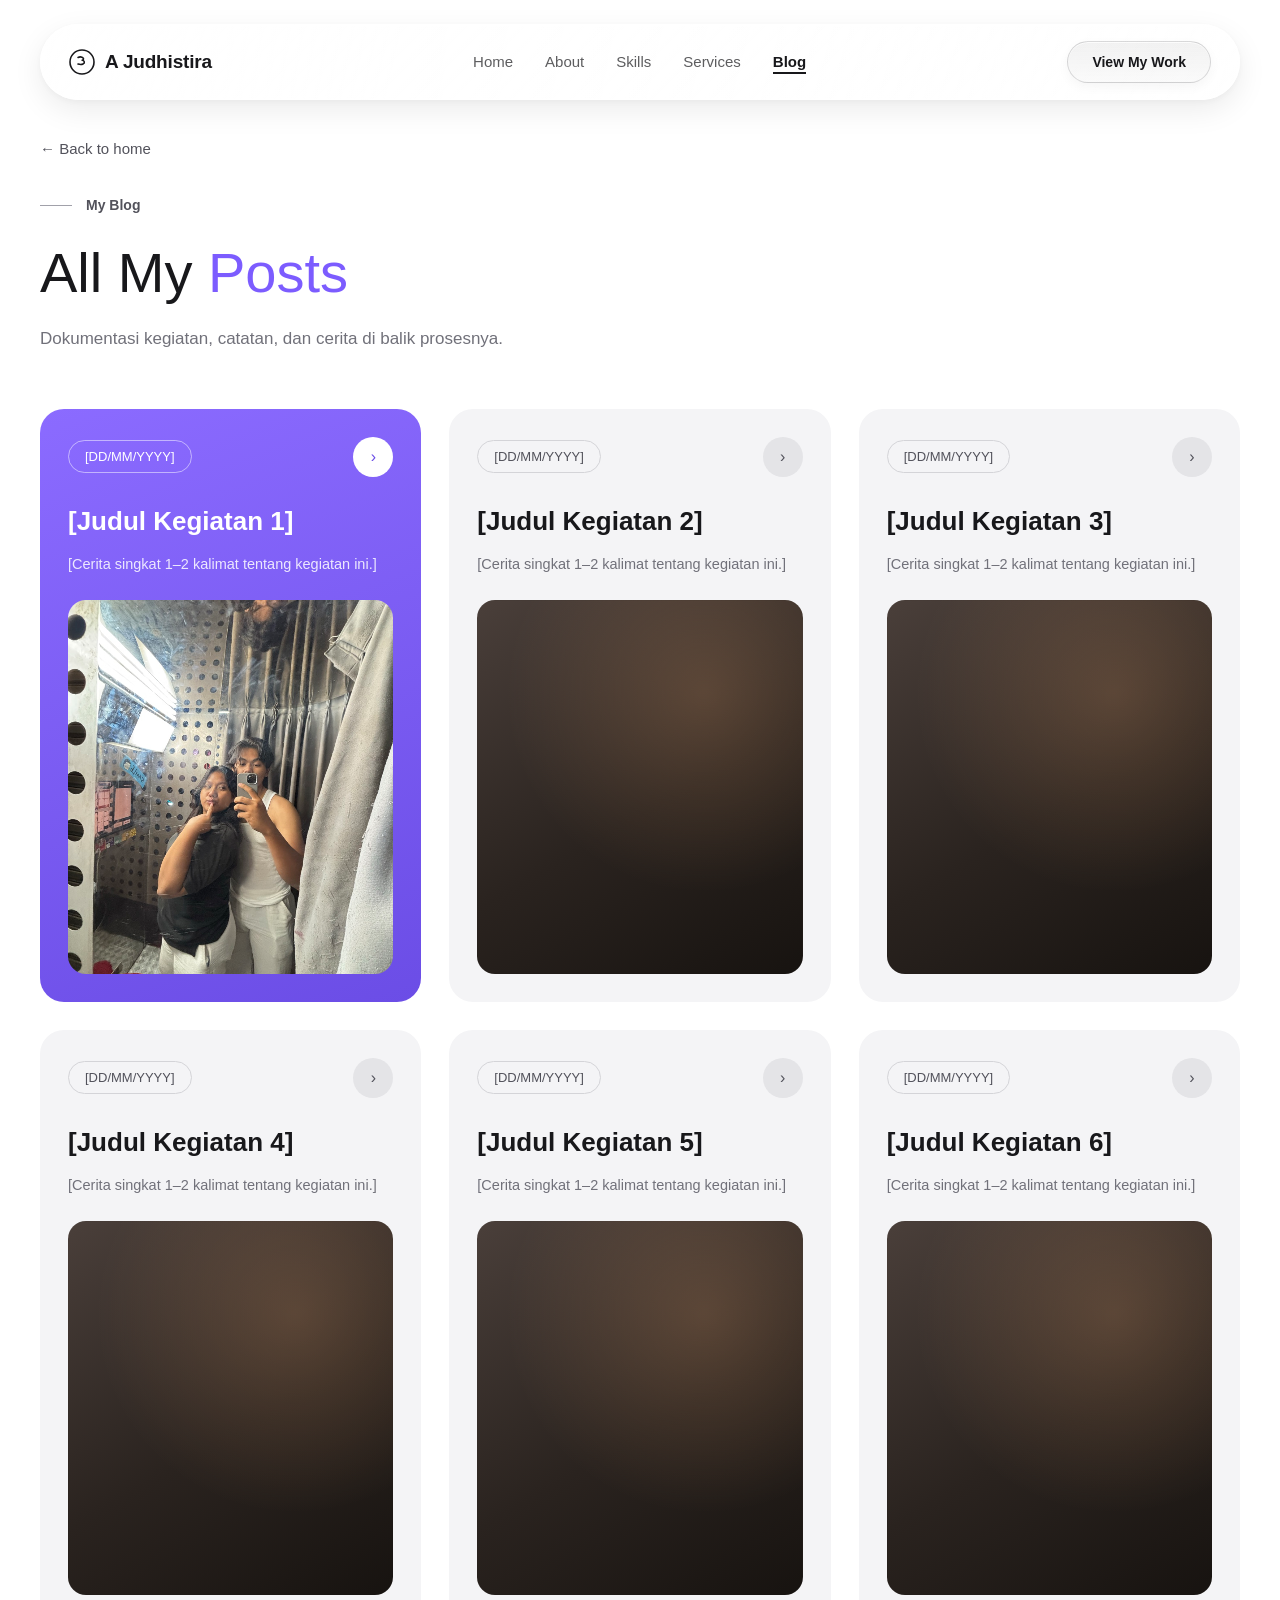
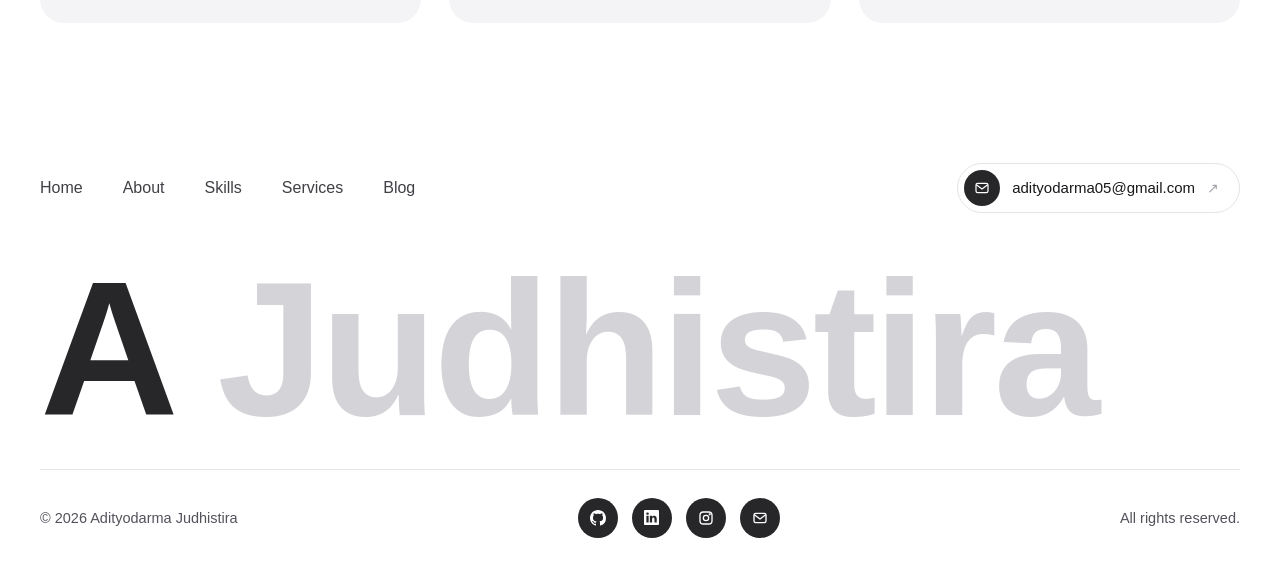
==== commit f40873a9: "Keep date pill fit to content; use [DD/MM/YYYY] date placeholder everywhere" ====
--- a/blog.html
+++ b/blog.html
@@ -73,42 +73,42 @@
 
     <div class="posts-grid">
       <article class="card primary">
-        <div class="card-top"><span class="date-pill">[Tanggal Kegiatan]</span><span class="arrow-btn">›</span></div>
+        <div class="card-top"><span class="date-pill">[DD/MM/YYYY]</span><span class="arrow-btn">›</span></div>
         <h3>[Judul Kegiatan 1]</h3>
         <p class="desc">[Cerita singkat 1–2 kalimat tentang kegiatan ini.]</p>
         <div class="card-photo" style="background-image: url('assets/images/blog-1.jpg');"></div>
       </article>
 
       <article class="card plain">
-        <div class="card-top"><span class="date-pill">[Tanggal Kegiatan]</span><span class="arrow-btn">›</span></div>
+        <div class="card-top"><span class="date-pill">[DD/MM/YYYY]</span><span class="arrow-btn">›</span></div>
         <h3>[Judul Kegiatan 2]</h3>
         <p class="desc">[Cerita singkat 1–2 kalimat tentang kegiatan ini.]</p>
         <div class="card-photo"></div>
       </article>
 
       <article class="card plain">
-        <div class="card-top"><span class="date-pill">[Tanggal Kegiatan]</span><span class="arrow-btn">›</span></div>
+        <div class="card-top"><span class="date-pill">[DD/MM/YYYY]</span><span class="arrow-btn">›</span></div>
         <h3>[Judul Kegiatan 3]</h3>
         <p class="desc">[Cerita singkat 1–2 kalimat tentang kegiatan ini.]</p>
         <div class="card-photo"></div>
       </article>
 
       <article class="card plain">
-        <div class="card-top"><span class="date-pill">[Tanggal Kegiatan]</span><span class="arrow-btn">›</span></div>
+        <div class="card-top"><span class="date-pill">[DD/MM/YYYY]</span><span class="arrow-btn">›</span></div>
         <h3>[Judul Kegiatan 4]</h3>
         <p class="desc">[Cerita singkat 1–2 kalimat tentang kegiatan ini.]</p>
         <div class="card-photo"></div>
       </article>
 
       <article class="card plain">
-        <div class="card-top"><span class="date-pill">[Tanggal Kegiatan]</span><span class="arrow-btn">›</span></div>
+        <div class="card-top"><span class="date-pill">[DD/MM/YYYY]</span><span class="arrow-btn">›</span></div>
         <h3>[Judul Kegiatan 5]</h3>
         <p class="desc">[Cerita singkat 1–2 kalimat tentang kegiatan ini.]</p>
         <div class="card-photo"></div>
       </article>
 
       <article class="card plain">
-        <div class="card-top"><span class="date-pill">[Tanggal Kegiatan]</span><span class="arrow-btn">›</span></div>
+        <div class="card-top"><span class="date-pill">[DD/MM/YYYY]</span><span class="arrow-btn">›</span></div>
         <h3>[Judul Kegiatan 6]</h3>
         <p class="desc">[Cerita singkat 1–2 kalimat tentang kegiatan ini.]</p>
         <div class="card-photo"></div>
--- a/css/style.css
+++ b/css/style.css
@@ -644,6 +644,8 @@
 .date-pill {
   display: inline-flex;
   align-items: center;
+  width: fit-content;
+  justify-self: start;
   padding: 8px 16px;
   border-radius: 999px;
   font-size: 13px;
@@ -945,7 +947,7 @@
 
 /* Blog carousel: satu kartu besar, geser dengan panah / swipe */
 .blog-carousel {
-  max-width: 1100px;
+  max-width: 860px;
   margin: 0 auto;
 }
 
@@ -967,11 +969,7 @@
 
 .card.blog-slide {
   flex: 0 0 100%;
-  display: grid;
-  grid-template-columns: 1fr 1fr;
-  grid-template-rows: auto auto 1fr;
-  column-gap: 48px;
-  padding: 40px;
+  padding: 28px;
   cursor: default;
 }
 
@@ -980,28 +978,28 @@
   box-shadow: none;
 }
 
-.blog-slide .card-top {
-  grid-column: 1;
+.blog-slide .date-pill {
+  align-self: flex-start;
+  margin-bottom: 20px;
+}
+
+.blog-slide .card-photo {
+  margin: 0 0 24px;
+  aspect-ratio: 16 / 9;
+  max-height: 420px;
+  user-select: none;
 }
 
 .blog-slide h3 {
-  grid-column: 1;
-  font-size: 40px;
-  line-height: 1.15;
+  font-size: 30px;
+  line-height: 1.2;
+  margin-bottom: 10px;
 }
 
 .blog-slide p.desc {
-  grid-column: 1;
-  font-size: 17px;
-  max-width: 420px;
-}
-
-.blog-slide .card-photo {
-  grid-column: 2;
-  grid-row: 1 / span 3;
-  margin-top: 0;
-  aspect-ratio: 4 / 3.4;
-  user-select: none;
+  font-size: 16px;
+  max-width: 640px;
+  margin-bottom: 0;
 }
 
 .blog-controls {
@@ -1357,19 +1355,17 @@
   }
 
   .card.blog-slide {
-    grid-template-columns: 1fr;
-    grid-template-rows: auto;
-    padding: 24px;
+    padding: 20px;
   }
 
   .blog-slide .card-photo {
-    grid-column: 1;
-    grid-row: auto;
-    margin-top: 8px;
+    aspect-ratio: 4 / 3;
+    max-height: 260px;
+    margin-bottom: 20px;
   }
 
   .blog-slide h3 {
-    font-size: 28px;
+    font-size: 24px;
   }
 
 
